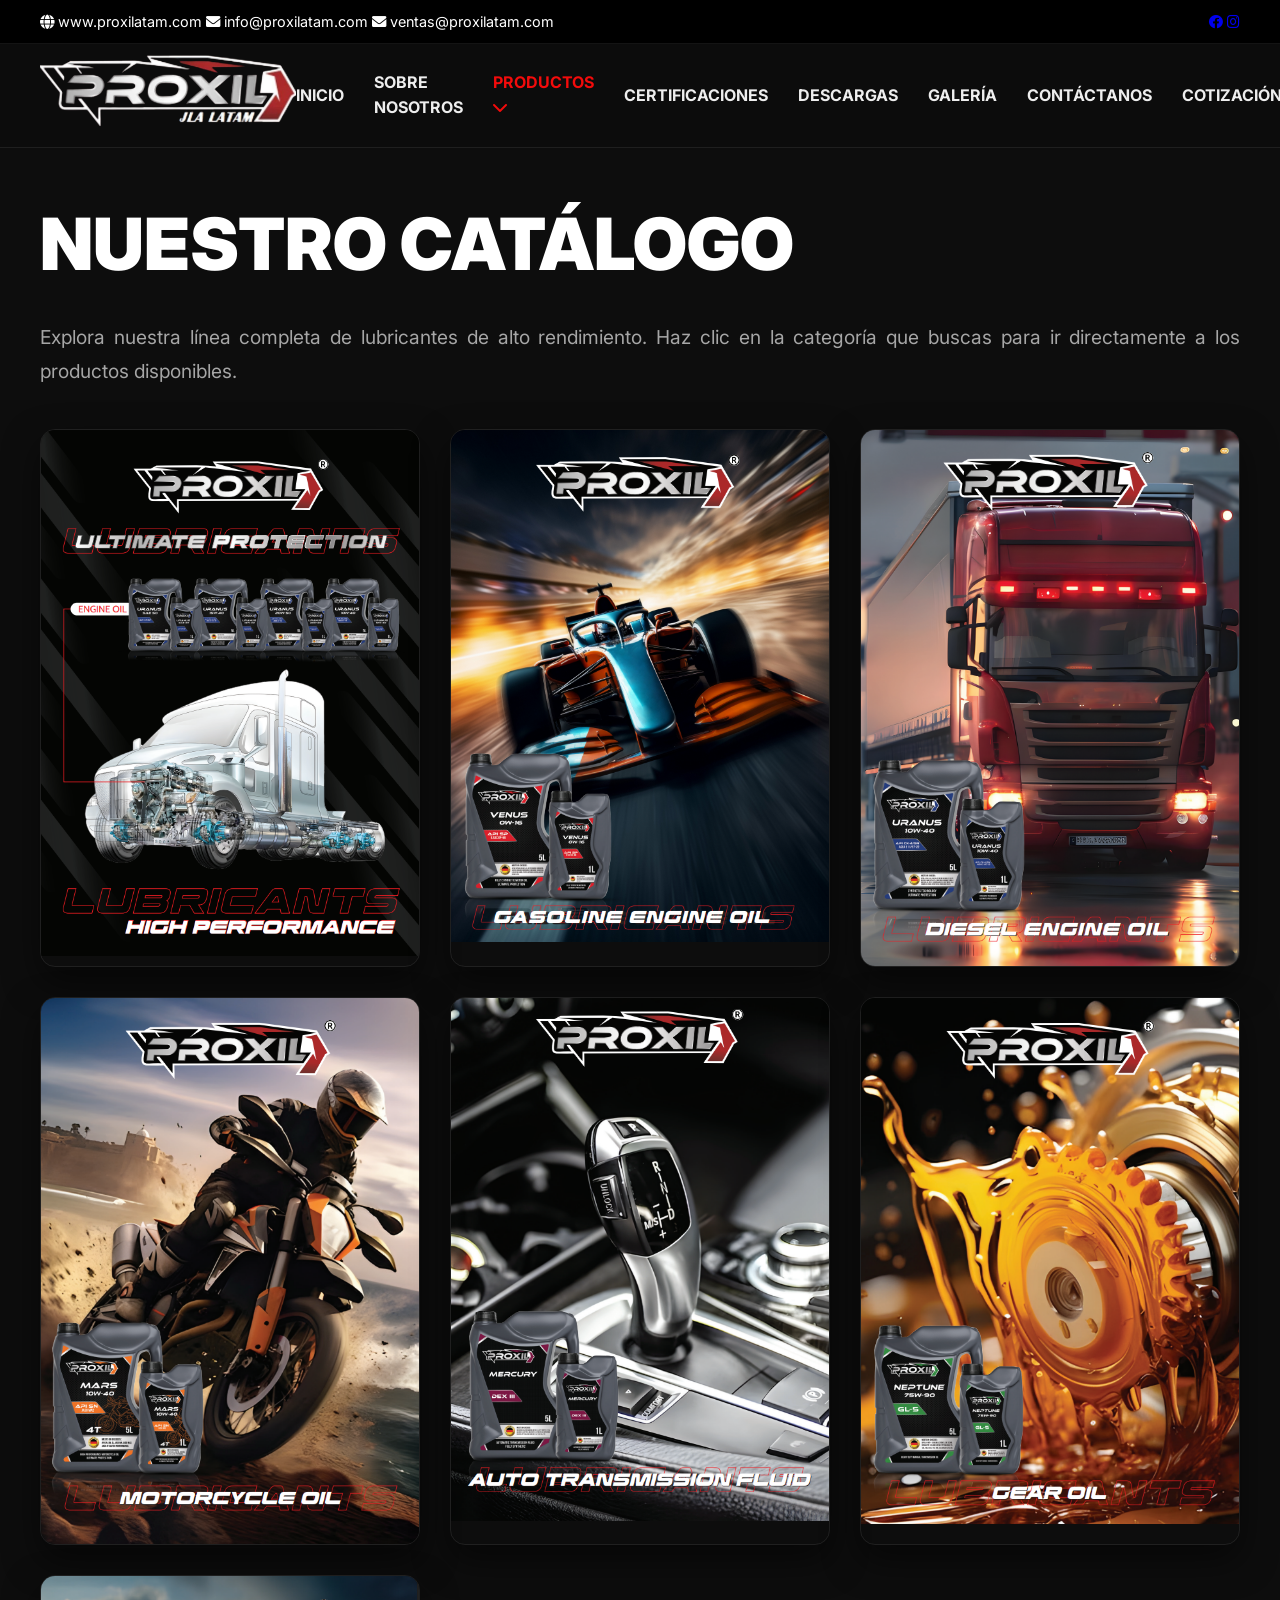
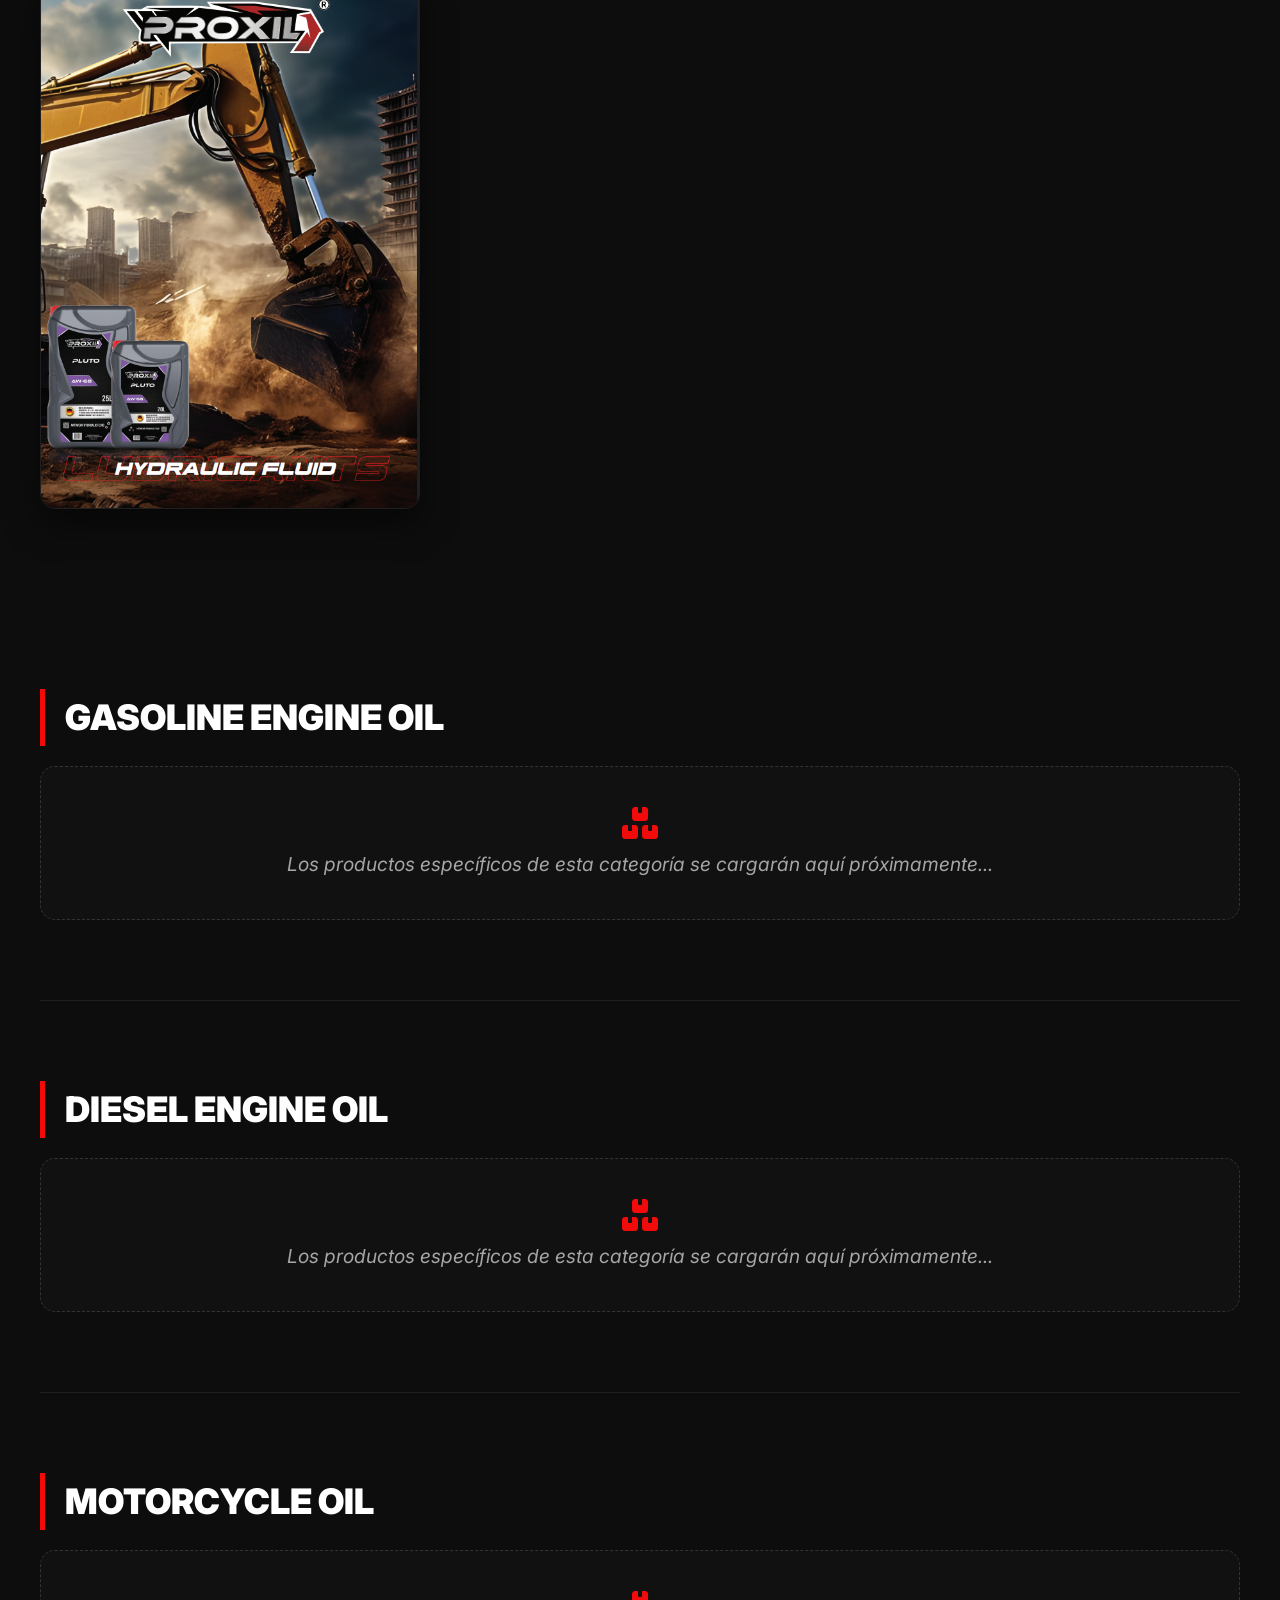
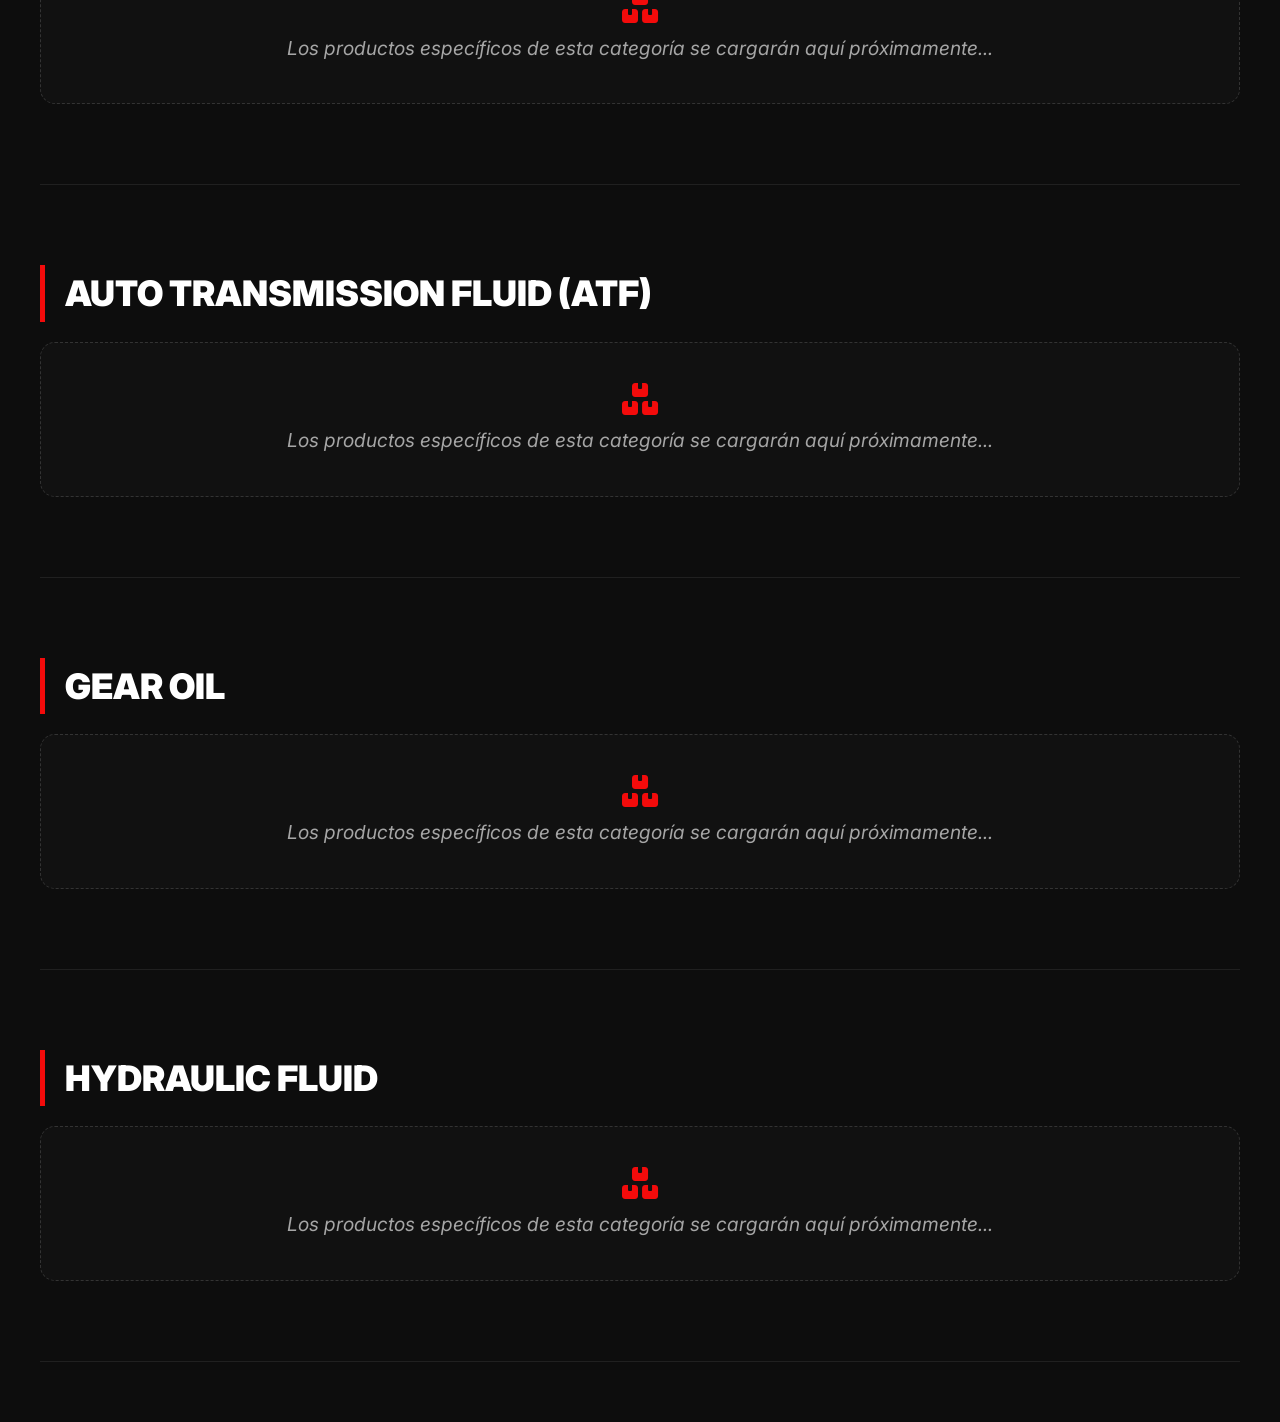
==== catalogo.html @ 88075a2c "Estructura de archivos corregida y funcional en la raíz" ====
<!DOCTYPE html>
<html lang="es">
<head>
    <meta charset="UTF-8">
    <meta name="viewport" content="width=device-width, initial-scale=1.0">
    <title>Catálogo de Productos | Proxil JLA Latam</title>
    <link rel="stylesheet" href="style.css">
    <link rel="stylesheet" href="https://cdnjs.cloudflare.com/ajax/libs/font-awesome/6.0.0/css/all.min.css">
    <link href="https://fonts.googleapis.com/css2?family=Inter:wght@300;400;700;900&display=swap" rel="stylesheet">
</head>
<body class="page-secondary">

    <div class="top-bar">
        <div class="container top-flex">
            <div class="top-info">
                <span><i class="fas fa-globe"></i> www.proxilatam.com</span>
                <span><i class="fas fa-envelope"></i> info@proxilatam.com</span>
                <span><i class="fas fa-envelope"></i> ventas@proxilatam.com</span>
            </div>
            <div class="top-social">
                <a href="#"><i class="fab fa-facebook"></i></a>
                <a href="#"><i class="fab fa-instagram"></i></a>
            </div>
        </div>
    </div>

    <header class="main-header">
        <div class="container header-flex" style="display: flex; justify-content: space-between; align-items: center;">
            <div class="logo-container">
                <a href="index.html">
                    <img src="../imagenes-videos/complementario pagina/logo-latam.jpg" alt="Proxil JLA Latam" class="logo-img">
                </a>
            </div>
            <nav class="nav-links">
                <ul class="nav-list">
                    <li><a href="index.html">Inicio</a></li>
                    <li><a href="index.html#sobre-nosotros">Sobre Nosotros</a></li>
                    <li class="dropdown-main">
                        <a href="catalogo.html" class="drop-trigger active" style="color: var(--red-bright);">Productos <i class="fas fa-chevron-down"></i></a>
                        <ul class="submenu l1">
                            <li class="has-child">
                                <a href="#gasolina">Automotriz <i class="fas fa-chevron-right"></i></a>
                                <ul class="submenu l2">
                                    <li><a href="#gasolina">Aceite Gasolina</a></li>
                                    <li><a href="#diesel">Aceite Diésel</a></li>
                                </ul>
                            </li>
                            <li><a href="#gear">Aceite de Engranajes</a></li>
                            <li><a href="#hydraulic">Fluido Hidráulico</a></li>
                            <li><a href="#atf">Fluido ATF</a></li>
                        </ul>
                    </li>
                    <li><a href="certificaciones.html">Certificaciones</a></li>
                    <li><a href="#descargas">Descargas</a></li>
                    <li><a href="#galeria">Galería</a></li>
                    <li><a href="#contacto">Contáctanos</a></li>
                    <li><a href="catalogo.html" class="btn-quote-nav">Cotización</a></li>
                    <li><a href="#" class="btn-distributor">Conviértete en Distribuidor</a></li>
                </ul>
            </nav>
        </div>
    </header>

    <main class="container" style="padding: 60px 40px; min-height: 80vh;">
        <header class="reveal">
            <h1 class="title-about">NUESTRO <span class="red-text">CATÁLOGO</span></h1>
            <p class="history-text">
                Explora nuestra línea completa de lubricantes de alto rendimiento. Haz clic en la categoría que buscas para ir directamente a los productos disponibles.
            </p>
        </header>

        <section class="reveal">
            <div class="catalog-covers-grid">
                <a href="#gasolina" class="cover-card">
                    <img src="../imagenes-videos/productos/Lubricatants high performance.jpg" alt="Lubricants High Performance">
                </a>

                <a href="#gasolina" class="cover-card">
                    <img src="../imagenes-videos/productos/gasoline engine oil.jpg" alt="Gasoline Engine Oil">
                </a>
                <a href="#diesel" class="cover-card">
                    <img src="../imagenes-videos/productos/diesel engine oil.jpg" alt="Diesel Engine Oil">
                </a>
                <a href="#moto" class="cover-card">
                    <img src="../imagenes-videos/productos/Motorcycle oil.jpg" alt="Motorcycle Oil">
                </a>
                <a href="#atf" class="cover-card">
                    <img src="../imagenes-videos/productos/auto transmission fluid.jpg" alt="Auto Transmission Fluid">
                </a>
                <a href="#gear" class="cover-card">
                    <img src="../imagenes-videos/productos/gear oil.jpg" alt="Gear Oil">
                </a>
                <a href="#hydraulic" class="cover-card">
                    <img src="../imagenes-videos/productos/hydraulic fluid.jpg" alt="Hydraulic Fluid">
                </a>
            </div>
        </section>

        <div style="margin-top: 100px;">
            
            <section id="gasolina" class="product-category-section reveal">
                <h2 class="category-header-title">Gasoline Engine Oil</h2>
                <div class="placeholder-text">
                    <i class="fas fa-boxes" style="font-size: 2rem; margin-bottom: 10px; color: var(--red-bright);"></i><br>
                    Los productos específicos de esta categoría se cargarán aquí próximamente...
                </div>
            </section>

            <section id="diesel" class="product-category-section reveal">
                <h2 class="category-header-title">Diesel Engine Oil</h2>
                <div class="placeholder-text">
                    <i class="fas fa-boxes" style="font-size: 2rem; margin-bottom: 10px; color: var(--red-bright);"></i><br>
                    Los productos específicos de esta categoría se cargarán aquí próximamente...
                </div>
            </section>

            <section id="moto" class="product-category-section reveal">
                <h2 class="category-header-title">Motorcycle Oil</h2>
                <div class="placeholder-text">
                    <i class="fas fa-boxes" style="font-size: 2rem; margin-bottom: 10px; color: var(--red-bright);"></i><br>
                    Los productos específicos de esta categoría se cargarán aquí próximamente...
                </div>
            </section>

            <section id="atf" class="product-category-section reveal">
                <h2 class="category-header-title">Auto Transmission Fluid (ATF)</h2>
                <div class="placeholder-text">
                    <i class="fas fa-boxes" style="font-size: 2rem; margin-bottom: 10px; color: var(--red-bright);"></i><br>
                    Los productos específicos de esta categoría se cargarán aquí próximamente...
                </div>
            </section>

            <section id="gear" class="product-category-section reveal">
                <h2 class="category-header-title">Gear Oil</h2>
                <div class="placeholder-text">
                    <i class="fas fa-boxes" style="font-size: 2rem; margin-bottom: 10px; color: var(--red-bright);"></i><br>
                    Los productos específicos de esta categoría se cargarán aquí próximamente...
                </div>
            </section>

            <section id="hydraulic" class="product-category-section reveal">
                <h2 class="category-header-title">Hydraulic Fluid</h2>
                <div class="placeholder-text">
                    <i class="fas fa-boxes" style="font-size: 2rem; margin-bottom: 10px; color: var(--red-bright);"></i><br>
                    Los productos específicos de esta categoría se cargarán aquí próximamente...
                </div>
            </section>

        </div>
    </main>

    <script src="script.js"></script>
</body>
</html>
---- style.css ----
:root {
    --bg-main: #0d0d0d;
    --bg-dropdown: #1a1a1a;
    --red-bright: #f30b0b;
    --white: #ffffff;
    --text-grey: #a6a6a6;
    --border-soft: rgba(255, 255, 255, 0.08);
}

* { margin: 0; padding: 0; box-sizing: border-box; font-family: 'Inter', sans-serif; }
html { scroll-behavior: smooth; }
body { background: var(--bg-main); color: var(--white); line-height: 1.6; overflow-x: hidden; }
.container { max-width: 1400px; margin: 0 auto; padding: 0 40px; }

/* Top Bar */
.top-bar { background: #000; padding: 10px 0; border-bottom: 1px solid var(--border-soft); font-size: 0.9rem; }
.top-flex { display: flex; justify-content: space-between; align-items: center; }

/* Header - Más compacto y elegante */
.main-header { 
    padding: 10px 0; 
    background: rgba(13, 13, 13, 0.98); 
    backdrop-filter: blur(10px); 
    position: sticky; 
    top: 0; 
    z-index: 2000;
    border-bottom: 1px solid var(--border-soft);
}
.logo-img { height: 75px; width: auto; object-fit: contain; }

/* Menú de Navegación */
.nav-list { list-style: none; display: flex; align-items: center; gap: 30px; }
.nav-list > li > a { 
    color: #eee; 
    text-decoration: none; 
    font-weight: 700; 
    font-size: 1rem; 
    text-transform: uppercase; 
    padding: 5px 0; 
    transition: 0.3s; 
}

.dropdown-main { position: relative; }
.submenu { 
    display: none; 
    position: absolute; 
    background: var(--bg-dropdown); 
    min-width: 260px; 
    list-style: none; 
    padding: 15px 0; 
    border-left: 4px solid var(--red-bright); 
    box-shadow: 0 15px 40px rgba(0,0,0,0.8); 
}
.l1 { top: 100%; margin-top: 10px; }
.dropdown-main:hover > .l1, .has-child:hover > .submenu { display: block; }
.submenu a { display: flex; justify-content: space-between; padding: 12px 25px; color: var(--white); font-size: 1rem; }

.btn-distributor { 
    background: var(--red-bright); 
    padding: 10px 25px; 
    border-radius: 50px; 
    color: white !important; 
    font-weight: 800; 
    text-transform: uppercase; 
    font-size: 0.9rem; 
}

/* Hero Section - Escala balanceada */
.hero { position: relative; height: 90vh; display: flex; align-items: center; overflow: hidden; }
.video-bg { position: absolute; top: 50%; left: 50%; min-width: 100%; min-height: 100%; z-index: -2; transform: translate(-50%, -50%); object-fit: cover; }
.video-overlay { position: absolute; top: 0; left: 0; width: 100%; height: 100%; background: rgba(0, 0, 0, 0.6); z-index: -1; }

.hero-main { display: flex; justify-content: space-between; align-items: center; width: 100%; gap: 40px; }
.hero-text { flex: 1.2; }
.hero-text .subtitle { color: var(--red-bright); font-weight: 900; text-transform: uppercase; letter-spacing: 5px; font-size: 1.2rem; margin-bottom: 20px; display: block; }
.hero-text h1 { font-size: 6.5rem; line-height: 0.9; font-weight: 300; letter-spacing: -4px; }
.hero-text h1 strong { display: block; font-weight: 900; }

.hero-btns { display: flex; gap: 20px; margin-top: 50px; }
.btn-primary { background: var(--red-bright); color: white; padding: 20px 50px; border-radius: 50px; font-weight: 900; font-size: 1.1rem; text-decoration: none; text-transform: uppercase; }
.btn-outline { border: 3px solid white; color: white; padding: 20px 50px; border-radius: 50px; font-weight: 900; font-size: 1.1rem; text-decoration: none; text-transform: uppercase; }

/* Visual de Productos */
.hero-visual { flex: 1; display: flex; justify-content: center; }
.jug-rotation { position: relative; width: 500px; height: 600px; animation: float 5s ease-in-out infinite; }
.hero-jug { position: absolute; top: 0; right: 0; width: 100%; filter: drop-shadow(0 40px 80px rgba(0,0,0,0.8)); transition: opacity 1.5s; }

.jug-rojo { animation: rotateRed 8s infinite; }
.jug-azul { animation: rotateBlue 8s infinite; opacity: 0; }
@keyframes rotateRed { 0%, 45% { opacity: 1; } 50%, 95% { opacity: 0; } 100% { opacity: 1; } }
@keyframes rotateBlue { 0%, 45% { opacity: 0; } 50%, 95% { opacity: 1; } 100% { opacity: 0; } }
@keyframes float { 0%, 100% { transform: translateY(0); } 50% { transform: translateY(-30px); } }

/* Categorías */
.category-section { padding: 100px 0; background: #050505; }
.category-grid { display: grid; grid-template-columns: repeat(auto-fit, minmax(180px, 1fr)); gap: 30px; }
.cat-card { aspect-ratio: 1/1; background: #151515; border-radius: 20px; display: flex; flex-direction: column; justify-content: center; align-items: center; cursor: pointer; transition: 0.4s; border: 1px solid var(--border-soft); }
.cat-card i { font-size: 3.5rem; margin-bottom: 20px; color: white; }
.cat-card span { font-size: 1rem; font-weight: 900; text-transform: uppercase; }

/* Sobre Nosotros */
.about-page { padding: 120px 0; background: #0d0d0d; }
.about-flex { display: grid; grid-template-columns: 1fr 1fr; gap: 60px; align-items: flex-start; }
.title-about { font-size: 4.5rem; font-weight: 900; margin-bottom: 40px; line-height: 1; }
.history-text { color: var(--text-grey); font-size: 1.2rem; line-height: 1.8; margin-bottom: 25px; text-align: justify; }

.red-card-under { 
    background: var(--red-bright); padding: 40px; 
    border-radius: 20px; width: 100%; max-width: 600px; 
    margin-top: 30px; 
}
.red-card-under h4 { font-size: 1.5rem; font-weight: 900; text-transform: uppercase; margin-bottom: 10px; }
.red-card-under p { font-size: 1.1rem; line-height: 1.5; }

/* Animaciones */
.reveal { opacity: 0; transform: translateY(40px); transition: 1.2s ease-out; }
.reveal.active { opacity: 1; transform: translateY(0); }

/* --- Estilos para Galería de Documentos en Certificaciones --- */
.cert-section-title {
    font-size: 1.8rem;
    font-weight: 900;
    margin-top: 80px;
    margin-bottom: 40px;
    text-transform: uppercase;
    border-left: 5px solid var(--red-bright);
    padding-left: 20px;
    letter-spacing: 1px;
}
.cert-grid-documents {
    display: grid;
    grid-template-columns: repeat(auto-fill, minmax(280px, 1fr)); 
    gap: 40px;
    margin-bottom: 60px;
}
.cert-doc-item {
    display: block;
    text-decoration: none;
    transition: transform 0.3s ease;
}
.cert-doc-img {
    width: 100%;
    height: auto;
    border-radius: 8px;
    border: 1px solid rgba(255, 255, 255, 0.15);
    box-shadow: 0 10px 30px rgba(0, 0, 0, 0.5);
    transition: all 0.3s ease;
    background: #fff;
    padding: 5px;
}
.cert-doc-item:hover .cert-doc-img {
    transform: translateY(-8px) scale(1.02);
    box-shadow: 0 20px 40px rgba(243, 11, 11, 0.3);
    border-color: var(--red-bright);
}
.cert-doc-caption {
    display: block;
    text-align: center;
    margin-top: 15px;
    font-weight: 700;
    color: var(--text-grey);
    font-size: 1rem;
    text-transform: uppercase;
    letter-spacing: 0.5px;
}

/* --- NUEVO: Estilos para Portadas del Catálogo --- */
.catalog-covers-grid {
    display: grid;
    grid-template-columns: repeat(auto-fit, minmax(300px, 1fr));
    gap: 30px;
    margin-top: 40px;
}

.cover-card {
    display: block;
    border-radius: 15px;
    overflow: hidden;
    border: 1px solid var(--border-soft);
    box-shadow: 0 15px 35px rgba(0,0,0,0.5);
    transition: all 0.4s ease;
    cursor: pointer;
}

.cover-card img {
    width: 100%;
    height: auto;
    display: block;
    transition: transform 0.5s ease;
}

.cover-card:hover {
    border-color: var(--red-bright);
    box-shadow: 0 20px 40px rgba(243, 11, 11, 0.3);
}

.cover-card:hover img {
    transform: scale(1.05);
}

.product-category-section {
    padding: 80px 0;
    border-bottom: 1px solid var(--border-soft);
    scroll-margin-top: 120px;
}

.category-header-title {
    font-size: 2.2rem;
    font-weight: 900;
    color: var(--white);
    margin-bottom: 20px;
    text-transform: uppercase;
    border-left: 5px solid var(--red-bright);
    padding-left: 20px;
}

.placeholder-text {
    color: var(--text-grey);
    font-size: 1.2rem;
    font-style: italic;
    background: #111;
    padding: 40px;
    border-radius: 15px;
    text-align: center;
    border: 1px dashed #333;
}
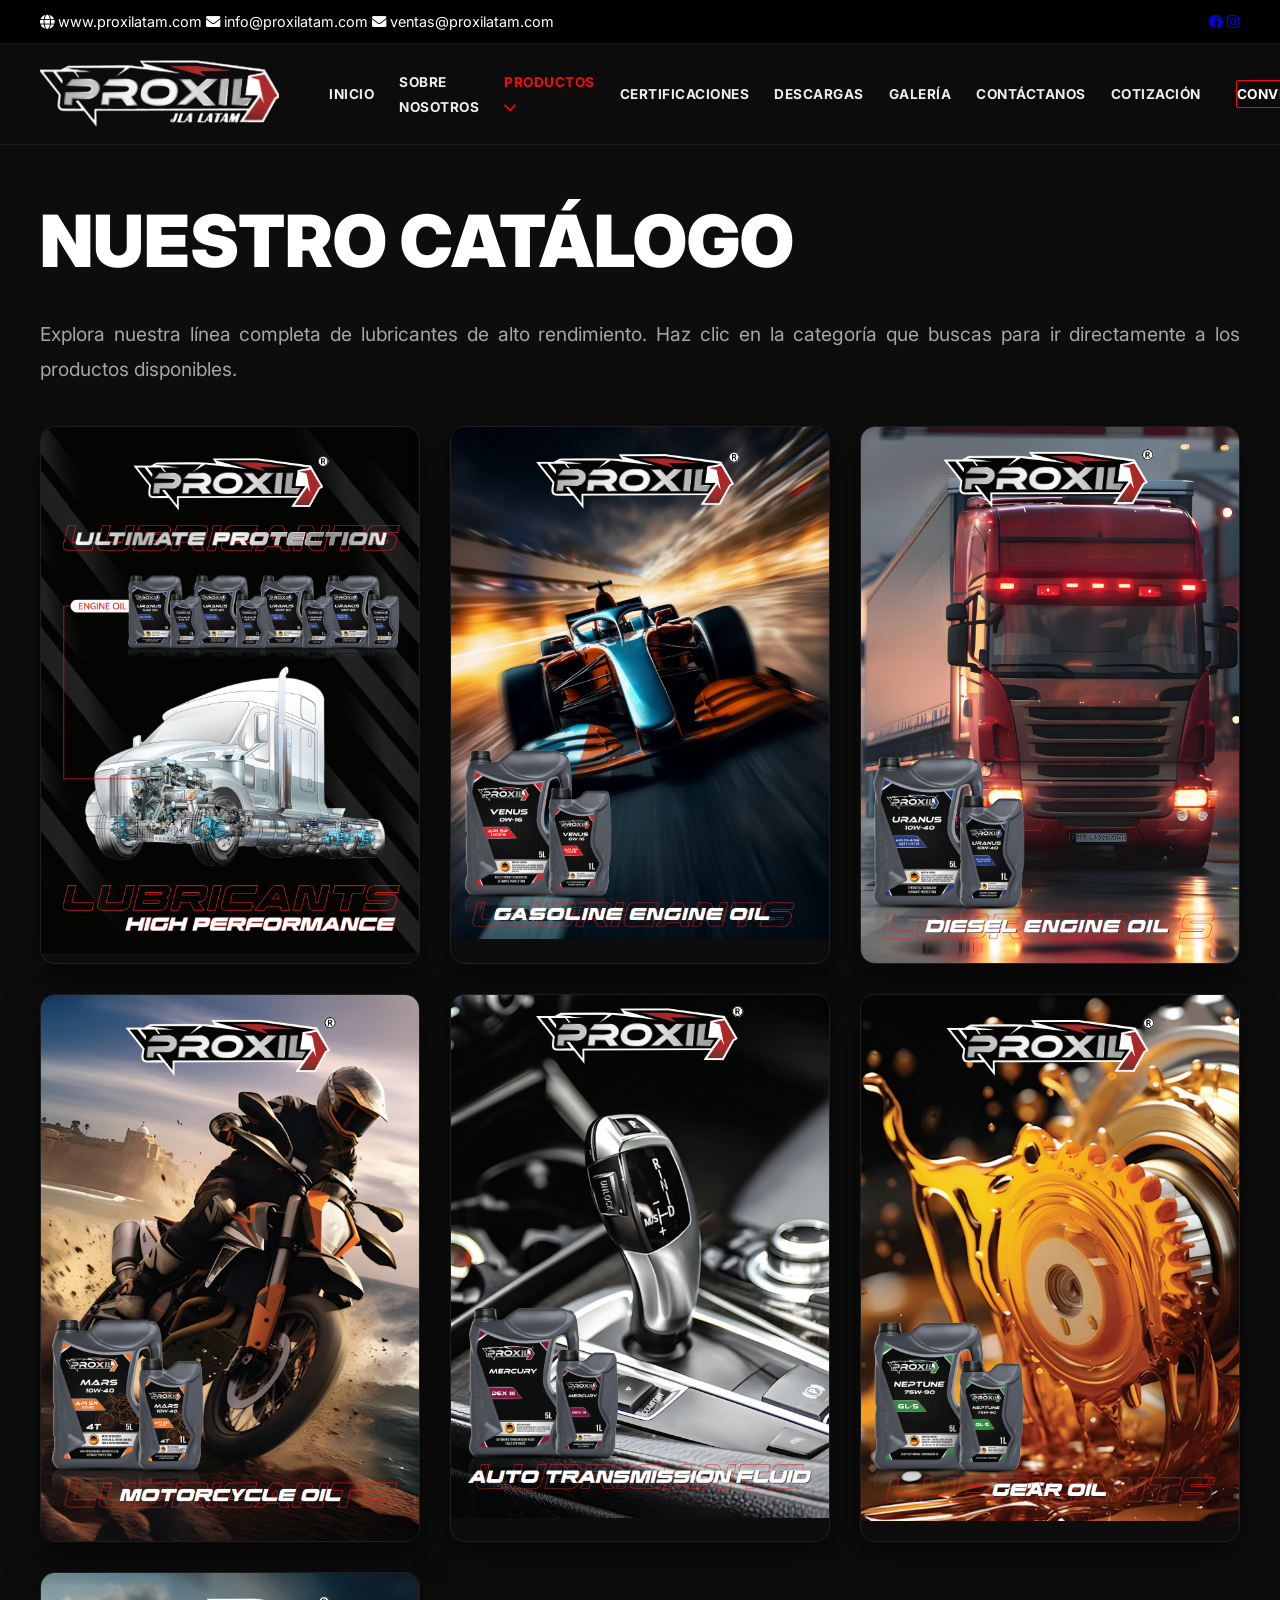
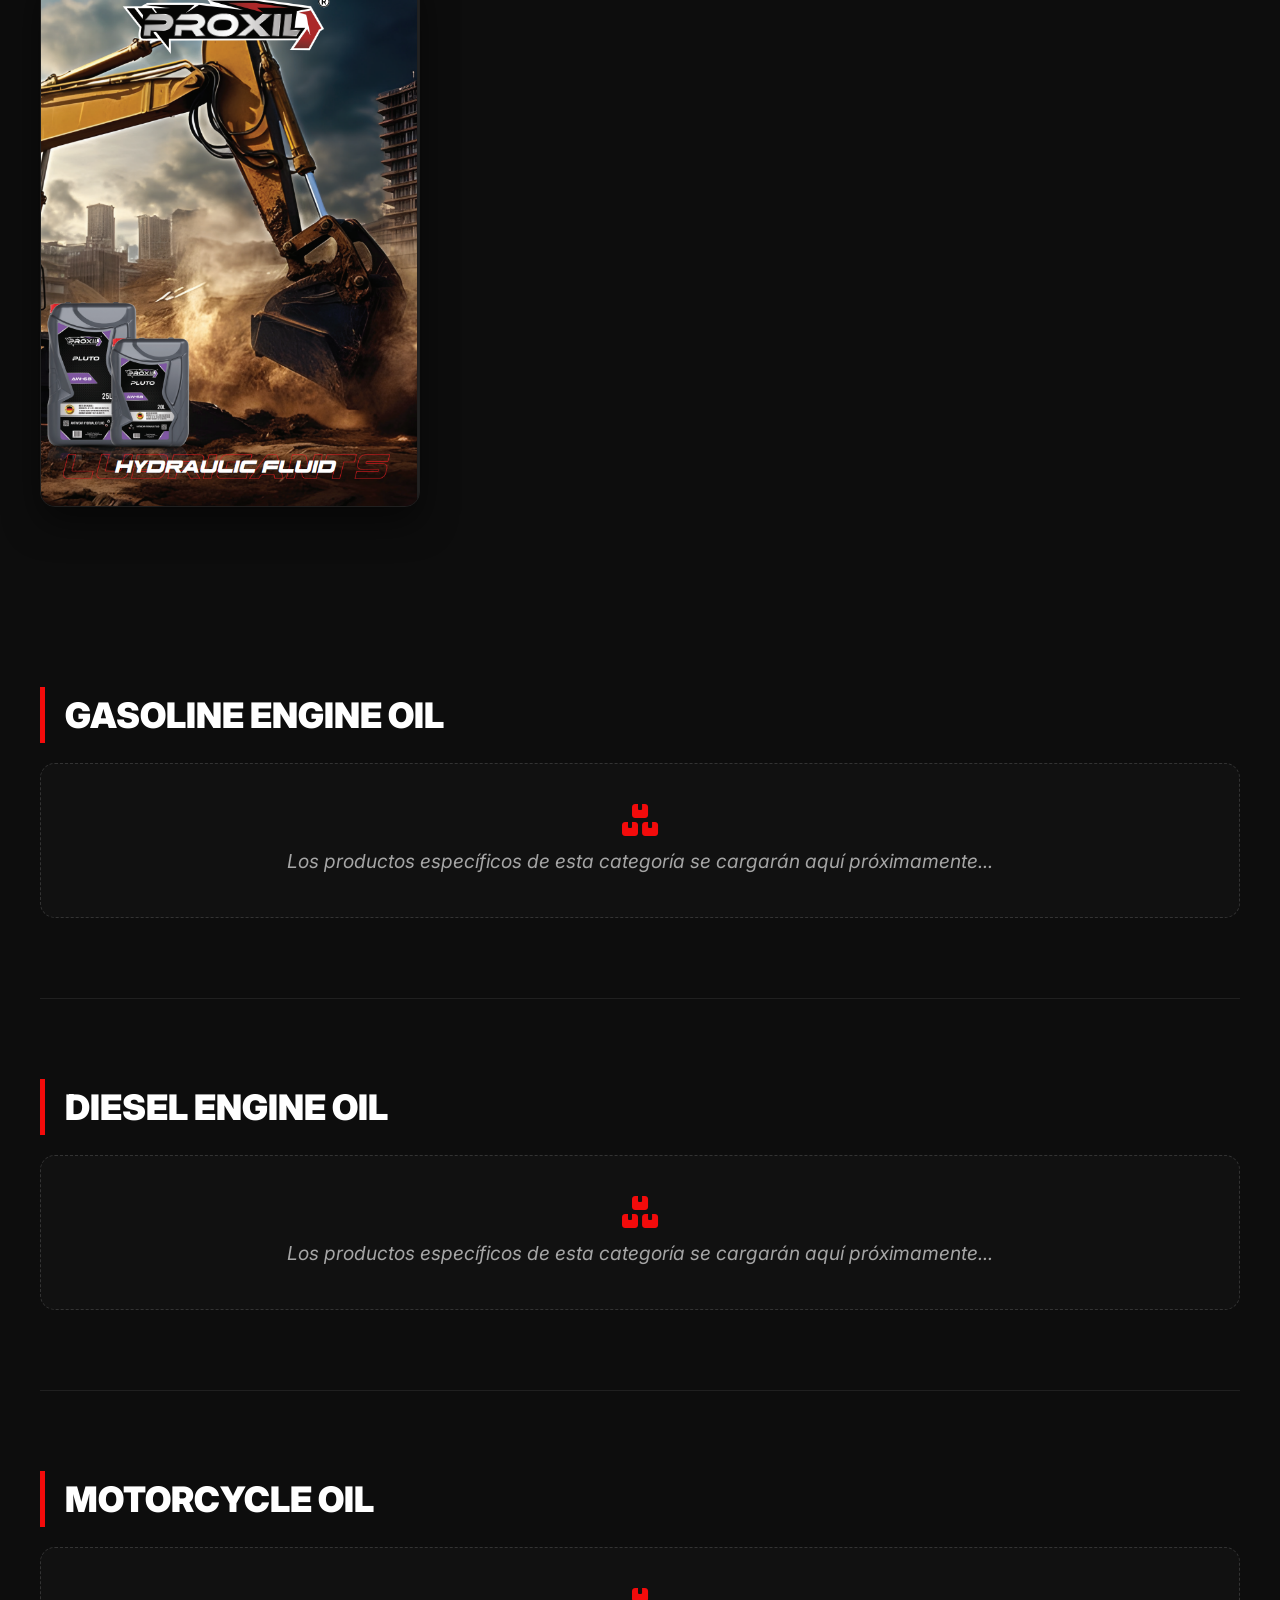
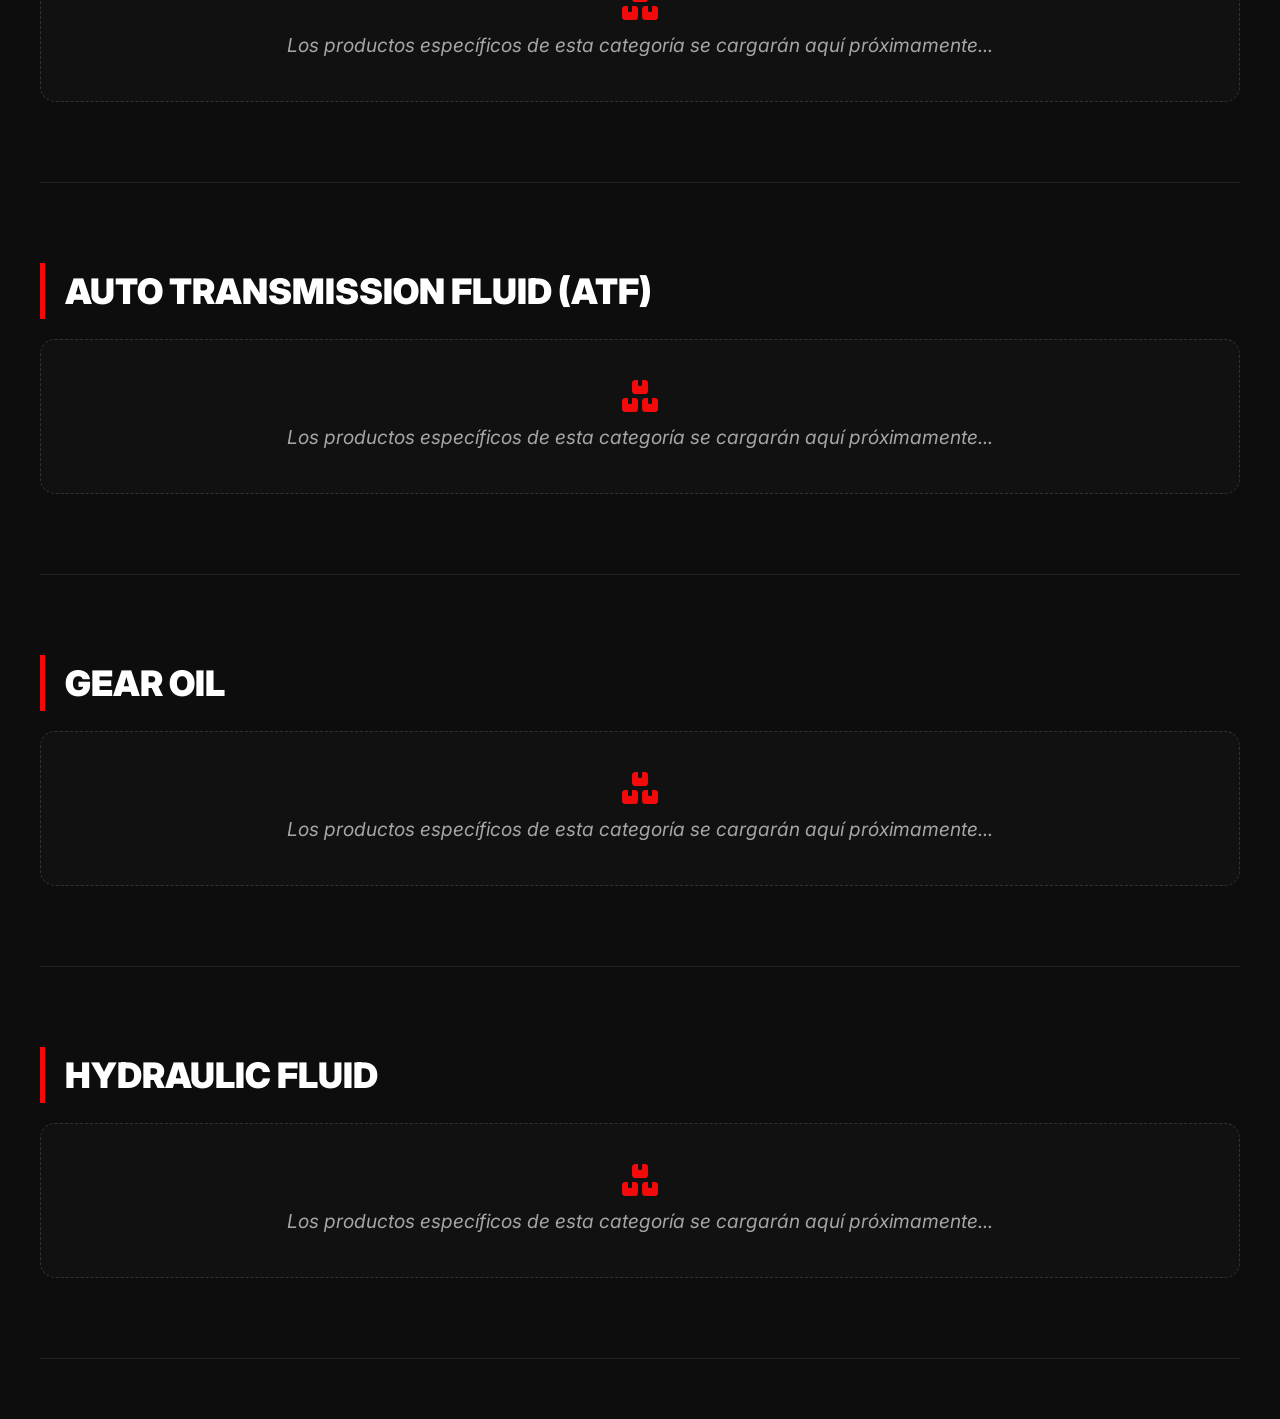
==== commit 345314e2: "Final: Navegación universal, rutas raíz y página de descargas premium" ====
--- a/catalogo.html
+++ b/catalogo.html
@@ -28,7 +28,7 @@
         <div class="container header-flex" style="display: flex; justify-content: space-between; align-items: center;">
             <div class="logo-container">
                 <a href="index.html">
-                    <img src="../imagenes-videos/complementario pagina/logo-latam.jpg" alt="Proxil JLA Latam" class="logo-img">
+                    <img src="imagenes-videos/complementario pagina/logo-latam.jpg" alt="Proxil JLA Latam" class="logo-img">
                 </a>
             </div>
             <nav class="nav-links">
@@ -51,7 +51,7 @@
                         </ul>
                     </li>
                     <li><a href="certificaciones.html">Certificaciones</a></li>
-                    <li><a href="#descargas">Descargas</a></li>
+                    <li><a href="descargas.html">Descargas</a></li>
                     <li><a href="#galeria">Galería</a></li>
                     <li><a href="#contacto">Contáctanos</a></li>
                     <li><a href="catalogo.html" class="btn-quote-nav">Cotización</a></li>
@@ -72,32 +72,31 @@
         <section class="reveal">
             <div class="catalog-covers-grid">
                 <a href="#gasolina" class="cover-card">
-                    <img src="../imagenes-videos/productos/Lubricatants high performance.jpg" alt="Lubricants High Performance">
+                    <img src="imagenes-videos/productos/Lubricatants high performance.jpg" alt="Lubricants High Performance">
                 </a>
 
                 <a href="#gasolina" class="cover-card">
-                    <img src="../imagenes-videos/productos/gasoline engine oil.jpg" alt="Gasoline Engine Oil">
+                    <img src="imagenes-videos/productos/gasoline engine oil.jpg" alt="Gasoline Engine Oil">
                 </a>
                 <a href="#diesel" class="cover-card">
-                    <img src="../imagenes-videos/productos/diesel engine oil.jpg" alt="Diesel Engine Oil">
+                    <img src="imagenes-videos/productos/diesel engine oil.jpg" alt="Diesel Engine Oil">
                 </a>
                 <a href="#moto" class="cover-card">
-                    <img src="../imagenes-videos/productos/Motorcycle oil.jpg" alt="Motorcycle Oil">
+                    <img src="imagenes-videos/productos/Motorcycle oil.jpg" alt="Motorcycle Oil">
                 </a>
                 <a href="#atf" class="cover-card">
-                    <img src="../imagenes-videos/productos/auto transmission fluid.jpg" alt="Auto Transmission Fluid">
+                    <img src="imagenes-videos/productos/auto transmission fluid.jpg" alt="Auto Transmission Fluid">
                 </a>
                 <a href="#gear" class="cover-card">
-                    <img src="../imagenes-videos/productos/gear oil.jpg" alt="Gear Oil">
+                    <img src="imagenes-videos/productos/gear oil.jpg" alt="Gear Oil">
                 </a>
                 <a href="#hydraulic" class="cover-card">
-                    <img src="../imagenes-videos/productos/hydraulic fluid.jpg" alt="Hydraulic Fluid">
+                    <img src="imagenes-videos/productos/hydraulic fluid.jpg" alt="Hydraulic Fluid">
                 </a>
             </div>
         </section>
 
         <div style="margin-top: 100px;">
-            
             <section id="gasolina" class="product-category-section reveal">
                 <h2 class="category-header-title">Gasoline Engine Oil</h2>
                 <div class="placeholder-text">
@@ -145,7 +144,6 @@
                     Los productos específicos de esta categoría se cargarán aquí próximamente...
                 </div>
             </section>
-
         </div>
     </main>
 
--- a/style.css
+++ b/style.css
@@ -16,9 +16,9 @@
 .top-bar { background: #000; padding: 10px 0; border-bottom: 1px solid var(--border-soft); font-size: 0.9rem; }
 .top-flex { display: flex; justify-content: space-between; align-items: center; }
 
-/* Header - Más compacto y elegante */
+/* Header - Optimizado para evitar colisiones con el logo */
 .main-header { 
-    padding: 10px 0; 
+    padding: 15px 0; 
     background: rgba(13, 13, 13, 0.98); 
     backdrop-filter: blur(10px); 
     position: sticky; 
@@ -26,20 +26,48 @@
     z-index: 2000;
     border-bottom: 1px solid var(--border-soft);
 }
-.logo-img { height: 75px; width: auto; object-fit: contain; }
+
+.header-flex {
+    display: flex;
+    justify-content: space-between;
+    align-items: center;
+    gap: 50px; /* Espacio de seguridad para que el logo no tope con el menú */
+}
+
+.logo-container {
+    flex-shrink: 0; /* Evita que el logo se comprima en pantallas medianas */
+}
+
+.logo-img { 
+    height: 70px; 
+    width: auto; 
+    object-fit: contain; 
+    display: block;
+}
 
 /* Menú de Navegación */
-.nav-list { list-style: none; display: flex; align-items: center; gap: 30px; }
+.nav-links {
+    flex-grow: 1;
+    display: flex;
+    justify-content: flex-end;
+}
+
+.nav-list { list-style: none; display: flex; align-items: center; gap: 25px; }
+
 .nav-list > li > a { 
     color: #eee; 
     text-decoration: none; 
     font-weight: 700; 
-    font-size: 1rem; 
+    font-size: 0.85rem; 
     text-transform: uppercase; 
     padding: 5px 0; 
     transition: 0.3s; 
+    letter-spacing: 0.5px;
 }
 
+.nav-list > li > a:hover { color: var(--red-bright); }
+
+/* Dropdowns */
 .dropdown-main { position: relative; }
 .submenu { 
     display: none; 
@@ -50,22 +78,35 @@
     padding: 15px 0; 
     border-left: 4px solid var(--red-bright); 
     box-shadow: 0 15px 40px rgba(0,0,0,0.8); 
+    top: 100%;
 }
-.l1 { top: 100%; margin-top: 10px; }
 .dropdown-main:hover > .l1, .has-child:hover > .submenu { display: block; }
-.submenu a { display: flex; justify-content: space-between; padding: 12px 25px; color: var(--white); font-size: 1rem; }
+.submenu a { display: flex; justify-content: space-between; padding: 12px 25px; color: var(--white); font-size: 0.9rem; text-decoration: none; }
+.submenu a:hover { background: rgba(255,255,255,0.05); }
 
+/* BOTÓN DISTRIBUIDOR PREMIUM - Estirado y Corporativo */
 .btn-distributor { 
-    background: var(--red-bright); 
-    padding: 10px 25px; 
-    border-radius: 50px; 
+    background: transparent;
+    border: 1px solid var(--red-bright);
+    padding: 12px 45px; /* Padding lateral aumentado para el efecto estirado */
+    border-radius: 2px; /* Bordes rectos para un look más serio/premium */
     color: white !important; 
     font-weight: 800; 
     text-transform: uppercase; 
-    font-size: 0.9rem; 
+    font-size: 0.75rem; 
+    letter-spacing: 2px; /* Espaciado entre letras elegante */
+    transition: all 0.4s cubic-bezier(0.165, 0.84, 0.44, 1);
+    white-space: nowrap;
+    margin-left: 10px;
 }
 
-/* Hero Section - Escala balanceada */
+.btn-distributor:hover { 
+    background: var(--red-bright);
+    box-shadow: 0 0 20px rgba(243, 11, 11, 0.4);
+    transform: translateY(-2px);
+}
+
+/* Hero Section */
 .hero { position: relative; height: 90vh; display: flex; align-items: center; overflow: hidden; }
 .video-bg { position: absolute; top: 50%; left: 50%; min-width: 100%; min-height: 100%; z-index: -2; transform: translate(-50%, -50%); object-fit: cover; }
 .video-overlay { position: absolute; top: 0; left: 0; width: 100%; height: 100%; background: rgba(0, 0, 0, 0.6); z-index: -1; }
@@ -116,111 +157,21 @@
 .reveal { opacity: 0; transform: translateY(40px); transition: 1.2s ease-out; }
 .reveal.active { opacity: 1; transform: translateY(0); }
 
-/* --- Estilos para Galería de Documentos en Certificaciones --- */
-.cert-section-title {
-    font-size: 1.8rem;
-    font-weight: 900;
-    margin-top: 80px;
-    margin-bottom: 40px;
-    text-transform: uppercase;
-    border-left: 5px solid var(--red-bright);
-    padding-left: 20px;
-    letter-spacing: 1px;
-}
-.cert-grid-documents {
-    display: grid;
-    grid-template-columns: repeat(auto-fill, minmax(280px, 1fr)); 
-    gap: 40px;
-    margin-bottom: 60px;
-}
-.cert-doc-item {
-    display: block;
-    text-decoration: none;
-    transition: transform 0.3s ease;
-}
-.cert-doc-img {
-    width: 100%;
-    height: auto;
-    border-radius: 8px;
-    border: 1px solid rgba(255, 255, 255, 0.15);
-    box-shadow: 0 10px 30px rgba(0, 0, 0, 0.5);
-    transition: all 0.3s ease;
-    background: #fff;
-    padding: 5px;
-}
-.cert-doc-item:hover .cert-doc-img {
-    transform: translateY(-8px) scale(1.02);
-    box-shadow: 0 20px 40px rgba(243, 11, 11, 0.3);
-    border-color: var(--red-bright);
-}
-.cert-doc-caption {
-    display: block;
-    text-align: center;
-    margin-top: 15px;
-    font-weight: 700;
-    color: var(--text-grey);
-    font-size: 1rem;
-    text-transform: uppercase;
-    letter-spacing: 0.5px;
-}
+/* --- Certificaciones --- */
+.cert-section-title { font-size: 1.8rem; font-weight: 900; margin-top: 80px; margin-bottom: 40px; text-transform: uppercase; border-left: 5px solid var(--red-bright); padding-left: 20px; letter-spacing: 1px; }
+.cert-grid-documents { display: grid; grid-template-columns: repeat(auto-fill, minmax(280px, 1fr)); gap: 40px; margin-bottom: 60px; }
+.cert-doc-item { display: block; text-decoration: none; transition: transform 0.3s ease; }
+.cert-doc-img { width: 100%; height: auto; border-radius: 8px; border: 1px solid rgba(255, 255, 255, 0.15); box-shadow: 0 10px 30px rgba(0, 0, 0, 0.5); transition: all 0.3s ease; background: #fff; padding: 5px; }
+.cert-doc-item:hover .cert-doc-img { transform: translateY(-8px) scale(1.02); box-shadow: 0 20px 40px rgba(243, 11, 11, 0.3); border-color: var(--red-bright); }
+.cert-doc-caption { display: block; text-align: center; margin-top: 15px; font-weight: 700; color: var(--text-grey); font-size: 1rem; text-transform: uppercase; letter-spacing: 0.5px; }
 
-/* --- NUEVO: Estilos para Portadas del Catálogo --- */
-.catalog-covers-grid {
-    display: grid;
-    grid-template-columns: repeat(auto-fit, minmax(300px, 1fr));
-    gap: 30px;
-    margin-top: 40px;
-}
+/* --- Catálogo --- */
+.catalog-covers-grid { display: grid; grid-template-columns: repeat(auto-fit, minmax(300px, 1fr)); gap: 30px; margin-top: 40px; }
+.cover-card { display: block; border-radius: 15px; overflow: hidden; border: 1px solid var(--border-soft); box-shadow: 0 15px 35px rgba(0,0,0,0.5); transition: all 0.4s ease; cursor: pointer; }
+.cover-card img { width: 100%; height: auto; display: block; transition: transform 0.5s ease; }
+.cover-card:hover { border-color: var(--red-bright); box-shadow: 0 20px 40px rgba(243, 11, 11, 0.3); }
+.cover-card:hover img { transform: scale(1.05); }
 
-.cover-card {
-    display: block;
-    border-radius: 15px;
-    overflow: hidden;
-    border: 1px solid var(--border-soft);
-    box-shadow: 0 15px 35px rgba(0,0,0,0.5);
-    transition: all 0.4s ease;
-    cursor: pointer;
-}
-
-.cover-card img {
-    width: 100%;
-    height: auto;
-    display: block;
-    transition: transform 0.5s ease;
-}
-
-.cover-card:hover {
-    border-color: var(--red-bright);
-    box-shadow: 0 20px 40px rgba(243, 11, 11, 0.3);
-}
-
-.cover-card:hover img {
-    transform: scale(1.05);
-}
-
-.product-category-section {
-    padding: 80px 0;
-    border-bottom: 1px solid var(--border-soft);
-    scroll-margin-top: 120px;
-}
-
-.category-header-title {
-    font-size: 2.2rem;
-    font-weight: 900;
-    color: var(--white);
-    margin-bottom: 20px;
-    text-transform: uppercase;
-    border-left: 5px solid var(--red-bright);
-    padding-left: 20px;
-}
-
-.placeholder-text {
-    color: var(--text-grey);
-    font-size: 1.2rem;
-    font-style: italic;
-    background: #111;
-    padding: 40px;
-    border-radius: 15px;
-    text-align: center;
-    border: 1px dashed #333;
-}+.product-category-section { padding: 80px 0; border-bottom: 1px solid var(--border-soft); scroll-margin-top: 120px; }
+.category-header-title { font-size: 2.2rem; font-weight: 900; color: var(--white); margin-bottom: 20px; text-transform: uppercase; border-left: 5px solid var(--red-bright); padding-left: 20px; }
+.placeholder-text { color: var(--text-grey); font-size: 1.2rem; font-style: italic; background: #111; padding: 40px; border-radius: 15px; text-align: center; border: 1px dashed #333; }
